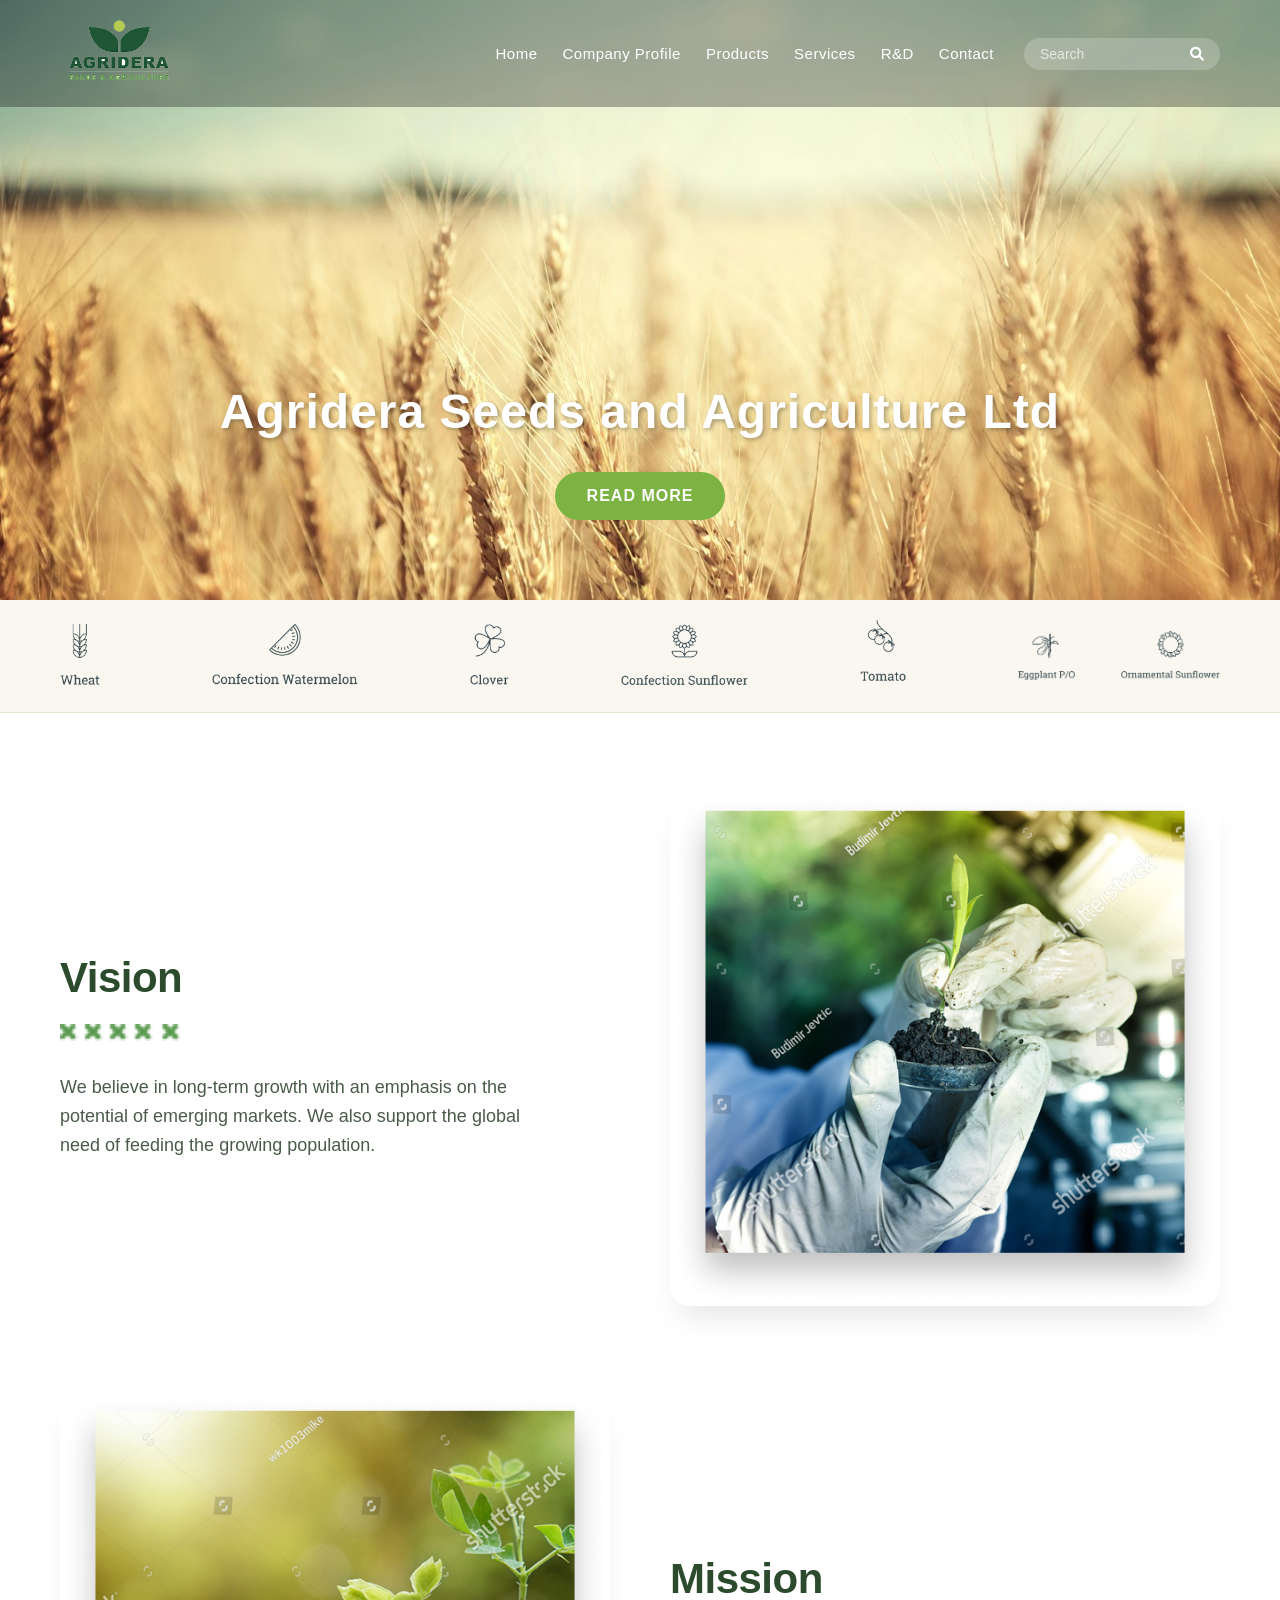
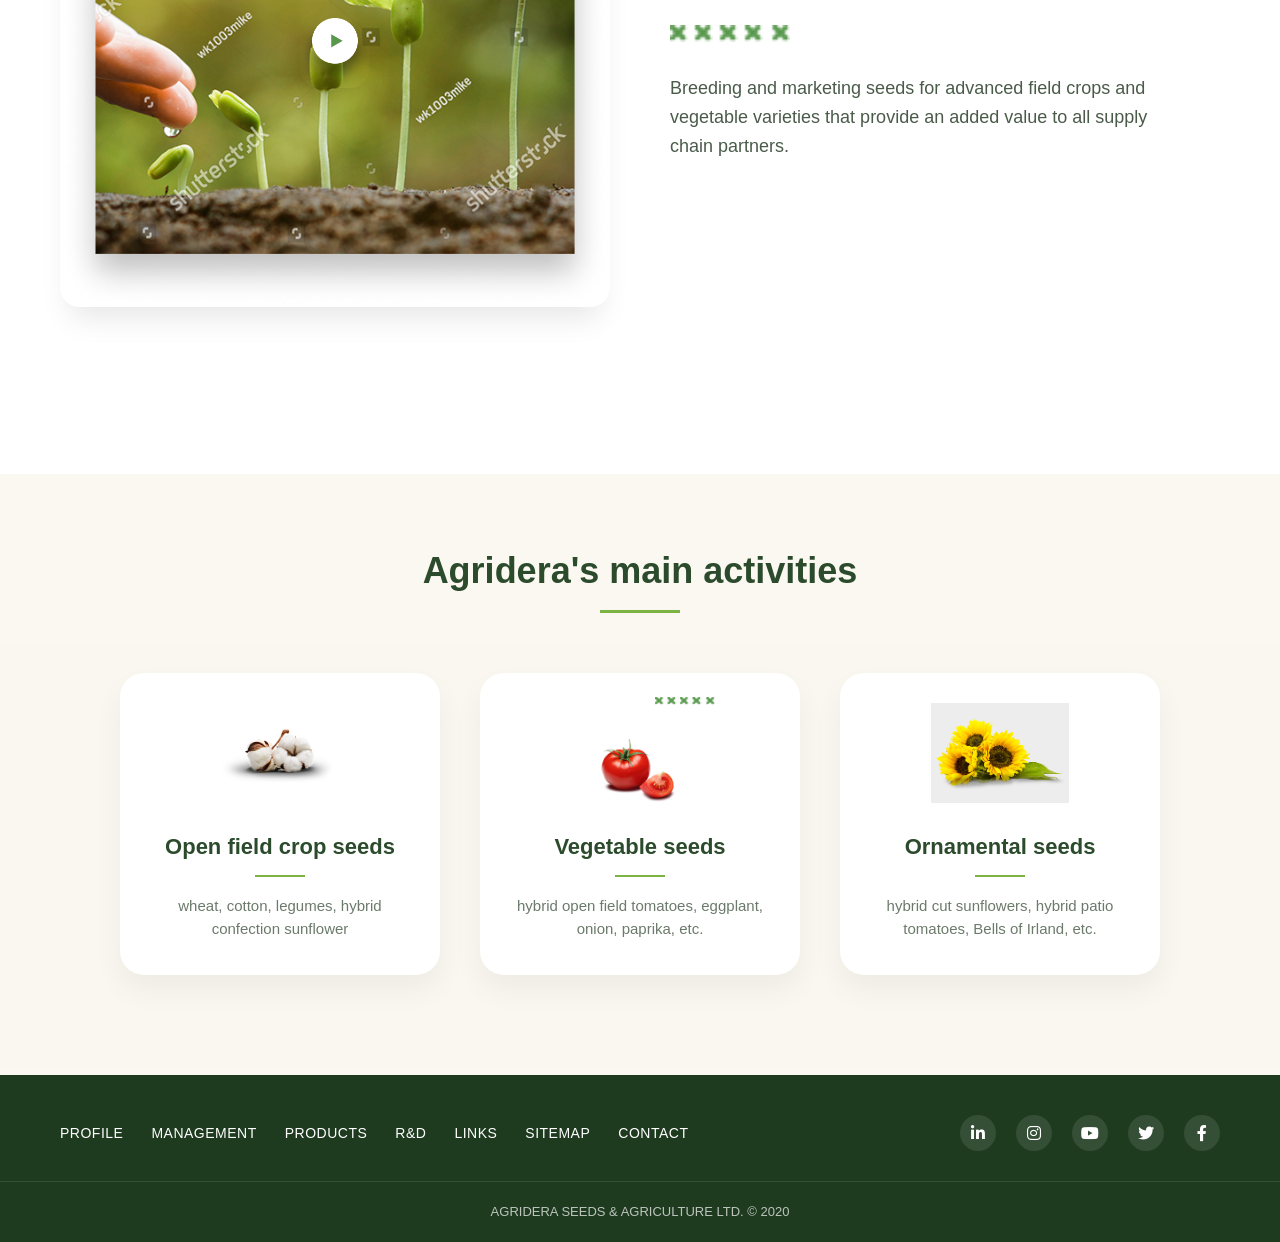
==== index.html @ 8197e044 "Add files via upload" ====
<!DOCTYPE html> 
<html lang="uk"> 
<head> 
    <meta charset="UTF-8"> 
    <meta name="viewport" content="width=device-width, initial-scale=1.0"> 
    <title>Agridera Seeds & Agriculture</title> 
    <link rel="stylesheet" href="style.css"> 
    <link rel="stylesheet" href="https://cdnjs.cloudflare.com/ajax/libs/font-awesome/6.0.0/css/all.min.css"> 
</head> 
<body> 
 
    <section class="hero" style="background-image: url('hero-bg.jpg');"> 
        <header class="header"> 
            <div class="container header-flex"> 
                <div class="logo"><img src="logo.png" alt="Agridera"></div> 
                <div class="header-right"> 
                    <nav class="nav"> 
                        <ul> 
                            <li><a href="index.html">Home</a></li> 
                            <li><a href="#">Company Profile</a></li> 
                            <li><a href="Tomato.html">Products</a></li> 
                            <li><a href="#">Services</a></li> 
                            <li><a href="#">R&D</a></li> 
                            <li><a href="#">Contact</a></li> 
                        </ul> 
                    </nav> 
                    <div class="search-bar"> 
                        <input type="text" placeholder="Search"> 
                        <i class="fas fa-search"></i> 
                    </div> 
                </div> 
            </div> 
        </header> 
        <div class="hero-content"> 
            <h1>Agridera Seeds and Agriculture Ltd</h1> 
            <a href="#" class="btn-read-more">READ MORE</a> 
        </div> 
    </section> 
 
    <section class="product-bar"> 
        <div class="container bar-flex"> 
            <img src="i1.png" alt="Wheat"> 
            <img src="i2.png" alt="Watermelon"> 
            <img src="i3.png" alt="Clover"> 
            <img src="i4.png" alt="Sunflower"> 
            <a href="Tomato.html"><img src="i5.png" alt="Tomato"></a> 
            <img src="i6_double.png" alt="More products" class="img-double"> 
        </div> 
    </section> 
 
    <section class="vision-mission"> 
        <div class="union-bg-image"> 
            <img src="bg-union.png" alt=""> 
        </div> 
        <div class="container relative-z"> 
            <div class="info-row"> 
                <div class="info-text"> 
                    <h2>Vision</h2> 
                    <div class="stars-decor"><img src="stars.png" alt=""></div> 
                    <p>We believe in long-term growth with an emphasis on the potential of emerging markets. We also support the global need of feeding the growing population.</p> 
                </div> 
                <div class="info-img"><img src="v-img.png" alt="Vision"></div> 
            </div> 
 
            <div class="info-row reverse"> 
                <div class="info-text"> 
                    <h2>Mission</h2> 
                    <div class="stars-decor"><img src="stars.png" alt=""></div> 
                    <p>Breeding and marketing seeds for advanced field crops and vegetable varieties that provide an added value to all supply chain partners.</p> 
                </div> 
                <div class="info-img video-container"> 
                    <img src="m-img.png" alt="Mission"> 
                    <img src="play-btn.png" alt="Play" class="play-icon-overlay"> 
                </div> 
            </div> 
        </div> 
    </section> 
 
    <section class="activities"> 
        <div class="activities-rect-bg"> 
            <img src="bg-activities.png" alt=""> 
        </div> 
        <div class="container relative-z"> 
            <h2 class="section-title">Agridera's main activities</h2> 
             
            <div class="activity-grid"> 
                <div class="activity-card"> 
                    <div class="img-wrapper"><img src="a1.png" alt=""></div> 
                    <h3>Open field crop seeds</h3> 
                    <div class="green-line-small"></div> 
                    <p>wheat, cotton, legumes, hybrid confection sunflower</p> 
                </div> 
                <div class="activity-card">
                    <div class="img-wrapper tomato-wrapper"> 
                        <div class="small-stars"><img src="stars.png" alt=""></div> 
                        <a href="Tomato.html"><img src="a2.png" alt=""></a> 
                    </div> 
                    <h3>Vegetable seeds</h3> 
                    <div class="green-line-small"></div> 
                    <p>hybrid open field tomatoes, eggplant, onion, paprika, etc.</p> 
                </div> 
                <div class="activity-card"> 
                    <div class="img-wrapper"><img src="a3.png" alt=""></div> 
                    <h3>Ornamental seeds</h3> 
                    <div class="green-line-small"></div> 
                    <p>hybrid cut sunflowers, hybrid patio tomatoes, Bells of Irland, etc.</p> 
                </div> 
            </div> 
        </div> 
    </section> 
 
    <footer class="site-footer"> 
        <div class="footer-top"> 
            <div class="container footer-top-flex"> 
                <nav class="footer-nav"> 
                    <a href="index.html">PROFILE</a>
                    <a href="#">MANAGEMENT</a>
                    <a href="Tomato.html">PRODUCTS</a> 
                    <a href="#">R&D</a>
                    <a href="#">LINKS</a>
                    <a href="#">SITEMAP</a>
                    <a href="#">CONTACT</a> 
                </nav> 
                <div class="social-icons"> 
                    <a href="#"><i class="fab fa-linkedin-in"></i></a> 
                    <a href="#"><i class="fab fa-instagram"></i></a> 
                    <a href="#"><i class="fab fa-youtube"></i></a> 
                    <a href="#"><i class="fab fa-twitter"></i></a> 
                    <a href="#"><i class="fab fa-facebook-f"></i></a> 
                </div> 
            </div> 
        </div> 
        <div class="footer-bottom"> 
            <div class="container"><p>AGRIDERA SEEDS & AGRICULTURE LTD. © 2020</p></div> 
        </div> 
    </footer> 
</body> 
</html>
---- style.css ----
/* ТВОЙ ИСХОДНЫЙ КОД (БЕЗ ИЗМЕНЕНИЙ) */
* {
    margin: 0;
    padding: 0;
    box-sizing: border-box;
}

body {
    font-family: 'Segoe UI', 'Roboto', 'Helvetica Neue', sans-serif;
    color: #2c3e2f;
    line-height: 1.5;
    background-color: #fff;
}

.container {
    max-width: 1200px;
    margin: 0 auto;
    padding: 0 20px;
}

/* Header & Hero Section */
.hero {
    background-size: cover;
    background-position: center;
    background-color: #2b4b2c;
    min-height: 600px;
    position: relative;
    color: #fff;
}

.header {
    padding: 20px 0;
    background: rgba(0, 0, 0, 0.3);
    backdrop-filter: blur(2px);
}

.header-flex {
    display: flex;
    justify-content: space-between;
    align-items: center;
    flex-wrap: wrap;
}

.logo img {
    height: 60px;
    width: auto;
}

.header-right {
    display: flex;
    align-items: center;
    gap: 30px;
    flex-wrap: wrap;
}

.nav ul {
    display: flex;
    list-style: none;
    gap: 25px;
}

.nav a {
    color: #fff;
    text-decoration: none;
    font-weight: 500;
    font-size: 15px;
    letter-spacing: 0.5px;
    transition: opacity 0.3s;
}

.nav a:hover {
    opacity: 0.8;
}

.search-bar {
    background: rgba(255, 255, 255, 0.2);
    border-radius: 30px;
    padding: 8px 16px;
    display: flex;
    align-items: center;
    gap: 10px;
}

.search-bar input {
    background: transparent;
    border: none;
    outline: none;
    color: #fff;
    font-size: 14px;
    width: 140px;
}

.search-bar input::placeholder {
    color: rgba(255, 255, 255, 0.7);
}

.search-bar i {
    color: #fff;
    font-size: 14px;
}

.hero-content {
    position: absolute;
    bottom: 80px;
    left: 0;
    right: 0;
    text-align: center;
    padding: 0 20px;
}

.hero-content h1 {
    font-size: 48px;
    font-weight: 600;
    margin-bottom: 24px;
    text-shadow: 2px 2px 4px rgba(0,0,0,0.3);
    letter-spacing: 1px;
}

.btn-read-more {
    display: inline-block;
    background: #7cb342;
    color: #fff;
    padding: 12px 32px;
    text-decoration: none;
    font-weight: 600;
    border-radius: 40px;
    transition: background 0.3s;
    font-size: 16px;
    letter-spacing: 1px;
}

.btn-read-more:hover {
    background: #5a8f2c;
}

/* Product Bar Section */
.product-bar {
    background: #f9f7f0;
    padding: 20px 0;
    border-bottom: 1px solid #e8e2d0;
}

.bar-flex {
    display: flex;
    justify-content: space-between;
    align-items: center;
    flex-wrap: wrap;
    gap: 20px;
}

.bar-flex img {
    height: 65px;
    width: auto;
    filter: grayscale(0.2);
    transition: transform 0.3s;
}

.bar-flex img:hover {
    transform: scale(1.05);
    filter: grayscale(0);
}

.img-double {
    height: 50px !important;
}

/* Vision & Mission Section */
.vision-mission {
    position: relative;
    padding: 80px 0;
    background: #fff;
    overflow: hidden;
}

.union-bg-image {
    position: absolute;
    top: 0;
    right: 0;
    width: 40%;
    opacity: 0.08;
    pointer-events: none;
}

.union-bg-image img {
    width: 100%;
    height: auto;
}

.relative-z {
    position: relative;
    z-index: 2;
}

.info-row {
    display: flex;
    align-items: center;
    gap: 60px;
    margin-bottom: 80px;
}

.info-row.reverse {
    flex-direction: row-reverse;
}

.info-text {
    flex: 1;
}

.info-text h2 {
    font-size: 42px;
    color: #2b4b2c;
    font-weight: 600;
    margin-bottom: 15px;
    letter-spacing: -0.5px;
}

.stars-decor {
    margin-bottom: 25px;
}

.stars-decor img {
    width: 120px;
    height: auto;
}

.info-text p {
    font-size: 18px;
    line-height: 1.6;
    color: #4a5b4a;
    max-width: 500px;
}

.info-img {
    flex: 1;
    position: relative;
}

.info-img img {
    width: 100%;
    border-radius: 20px;
    box-shadow: 0 20px 30px -10px rgba(0,0,0,0.1);
}

.video-container {
    position: relative;
    cursor: pointer;
}

.play-icon-overlay {
    position: absolute;
    top: 50%;
    left: 50%;
    transform: translate(-50%, -50%);
    width: 70px !important;
    height: auto;
    transition: transform 0.3s;
}

.video-container:hover .play-icon-overlay {
    transform: translate(-50%, -50%) scale(1.1);
}

/* Activities Section */
.activities {
    position: relative;
    padding: 70px 0 100px;
    background: #faf8f0;
    overflow: hidden;
}

.activities-rect-bg {
    position: absolute;
    bottom: 0;
    left: 0;
    width: 100%;
    opacity: 0.05;
    pointer-events: none;
}

.activities-rect-bg img {
    width: 100%;
    height: auto;
}

.section-title {
    text-align: center;
    font-size: 36px;
    color: #2b4b2c;
    margin-bottom: 60px;
    font-weight: 600;
    position: relative;
    padding-bottom: 15px;
}

.section-title:after {
    content: '';
    position: absolute;
    bottom: 0;
    left: 50%;
    transform: translateX(-50%);
    width: 80px;
    height: 3px;
    background: #7cb342;
}

.activity-grid {
    display: flex;
    justify-content: center;
    gap: 40px;
    flex-wrap: wrap;
}

.activity-card {
    background: #fff;
    border-radius: 24px;
    padding: 30px 25px 35px;
    text-align: center;
    flex: 1;
    min-width: 260px;
    max-width: 320px;
    box-shadow: 0 15px 30px rgba(0, 0, 0, 0.05);
    transition: transform 0.3s, box-shadow 0.3s;
}

.activity-card:hover {
    transform: translateY(-8px);
    box-shadow: 0 25px 40px rgba(0, 0, 0, 0.1);
}

.img-wrapper {
    position: relative;
    margin-bottom: 20px;
    display: inline-block;
}

.img-wrapper img {
    height: 100px;
    width: auto;
}

.tomato-wrapper {
    position: relative;
}

.small-stars {
    position: absolute;
    top: -15px;
    right: -25px;
}

.small-stars img {
    width: 60px;
    height: auto;
}

.activity-card h3 {
    font-size: 22px;
    color: #2b4b2c;
    margin-bottom: 12px;
    font-weight: 600;
}

.green-line-small {
    width: 50px;
    height: 2px;
    background: #7cb342;
    margin: 0 auto 18px;
}

.activity-card p {
    color: #6b7a6b;
    font-size: 15px;
    line-height: 1.5;
}

/* Footer */
.site-footer {
    background: #1e3a1f;
    color: #fff;
}

.footer-top {
    padding: 40px 0 30px;
    border-bottom: 1px solid rgba(255,255,255,0.1);
}

.footer-top-flex {
    display: flex;
    justify-content: space-between;
    align-items: center;
    flex-wrap: wrap;
    gap: 30px;
}

.footer-nav {
    display: flex;
    flex-wrap: wrap;
    gap: 28px;
}

.footer-nav a {
    color: #fff;
    text-decoration: none;
    font-size: 14px;
    font-weight: 500;
    letter-spacing: 0.5px;
    transition: opacity 0.3s;
}

.footer-nav a:hover {
    opacity: 0.8;
}

.social-icons {
    display: flex;
    gap: 20px;
}

.social-icons a {
    color: #fff;
    background: rgba(255,255,255,0.1);
    width: 36px;
    height: 36px;
    border-radius: 50%;
    display: flex;
    align-items: center;
    justify-content: center;
    transition: background 0.3s;
    text-decoration: none;
}

.social-icons a:hover {
    background: #7cb342;
}

.footer-bottom {
    padding: 20px 0;
    text-align: center;
    font-size: 13px;
    color: rgba(255,255,255,0.7);
}

/* Responsive Design */
@media (max-width: 992px) {
    .header-flex {
        flex-direction: column;
        gap: 20px;
    }
    
    .header-right {
        justify-content: center;
    }
    
    .hero-content h1 {
        font-size: 36px;
    }
    
    .info-row, .info-row.reverse {
        flex-direction: column;
        text-align: center;
        gap: 30px;
    }
    
    .info-text p {
        margin: 0 auto;
    }
    
    .info-text h2 {
        font-size: 36px;
    }
    
    .footer-top-flex {
        flex-direction: column;
        text-align: center;
    }
    
    .footer-nav {
        justify-content: center;
    }
}

/* =================================
   НОВЫЙ БЛОК: AGRIDERA TOMATO PAGE 
   ================================= */

.tomato-body {
    background-color: #fdf2f2 !important;
    line-height: 1.6;
}

.tomato-container {
    max-width: 1100px;
    margin: 0 auto;
    padding: 0 20px;
}

.tomato-header {
    background: #fff;
    border-bottom: 2px solid #2e5a31;
}

.tomato-header-top {
    display: flex;
    justify-content: space-between;
    align-items: center;
    padding: 15px 20px;
}

.tomato-logo img {
    height: 60px;
    width: auto;
}

.tomato-search-container {
    display: flex;
    border-bottom: 1px solid #ccc;
}

.tomato-search-container input {
    border: none;
    padding: 5px;
    outline: none;
    background: transparent;
}

.tomato-nav {
    background: #fff;
}

.tomato-nav ul {
    list-style: none;
    display: flex;
    justify-content: flex-end;
    margin: 0;
    padding: 10px 0;
    gap: 20px;
}

.tomato-nav a {
    text-decoration: none;
    color: #333;
    font-size: 14px;
    font-weight: 500;
}

.tomato-hero-img {
    width: 100%;
    height: auto;
    display: block;
    border-top: 4px solid #3498db;
}

.tomato-main-content {
    padding-top: 40px;
    padding-bottom: 60px;
}

.tomato-title {
    color: #2e4a62;
    font-size: 32px;
    margin-bottom: 10px;
}

.tomato-stars {
    color: #2e5a31;
    letter-spacing: 3px;
    margin-bottom: 20px;
}

.tomato-intro p {
    margin-bottom: 20px;
    text-align: justify;
    color: #444;
}

.tomato-quote {
    border-left: 4px solid #e74c3c;
    padding-left: 20px;
    font-style: italic;
    margin: 30px 0;
    color: #555;
}

.tomato-breeding-grid {
    display: flex;
    gap: 20px;
    background: #fff;
    padding: 30px;
    margin-bottom: 40px;
    box-shadow: 0 2px 5px rgba(0,0,0,0.05);
}

.tomato-program-card {
    flex: 1;
}

.tomato-program-card h3 {
    color: #2e4a62;
    font-size: 18px;
    border-bottom: 2px solid #eee;
    padding-bottom: 10px;
    margin-bottom: 15px;
}

.tomato-products-grid {
    display: grid;
    grid-template-columns: repeat(auto-fit, minmax(300px, 1fr));
    gap: 25px;
}

.tomato-product-item {
    background: #fff;
    transition: border-color 0.3s;
}

.tomato-product-item img {
    width: 100%;
    height: 220px;
    object-fit: cover;
    display: block;
}

.tomato-product-info {
    padding: 15px;
    text-align: center;
}

.tomato-tag-name {
    display: block;
    color: #2e5a31;
    font-weight: bold;
    font-size: 16px;
}

.tomato-tag-details {
    color: #6a9d70;
    font-size: 13px;
}

.tomato-footer {
    background: #2e3b3e;
    color: #fff;
    padding: 40px 0 20px;
}

.tomato-footer-links {
    display: flex;
    justify-content: center;
    gap: 20px;
    flex-wrap: wrap;
    margin-bottom: 20px;
    border-bottom: 1px solid #444;
    padding-bottom: 20px;
}

.tomato-footer-links a {
    color: #ccc;
    text-decoration: none;
    font-size: 12px;
}

.tomato-copy {
    text-align: center;
    font-size: 11px;
    color: #888;
    margin-top: 20px;
}
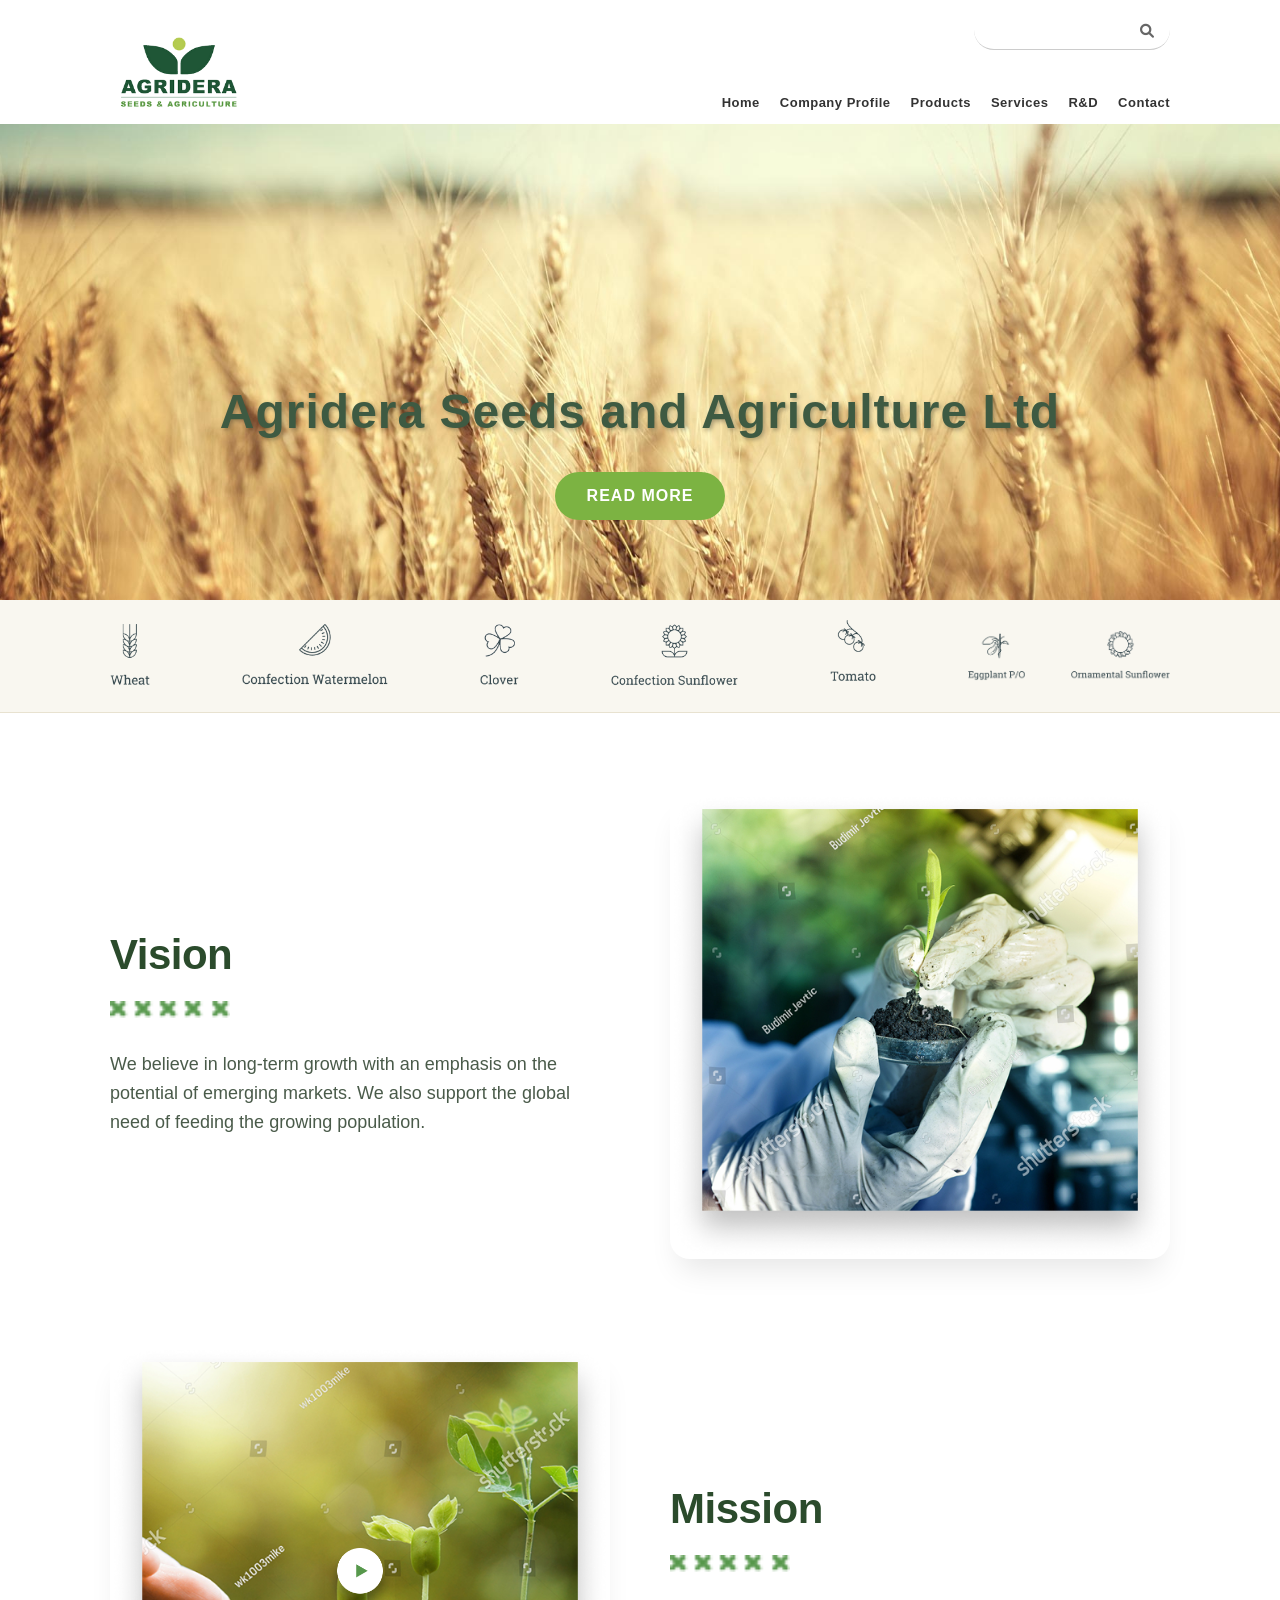
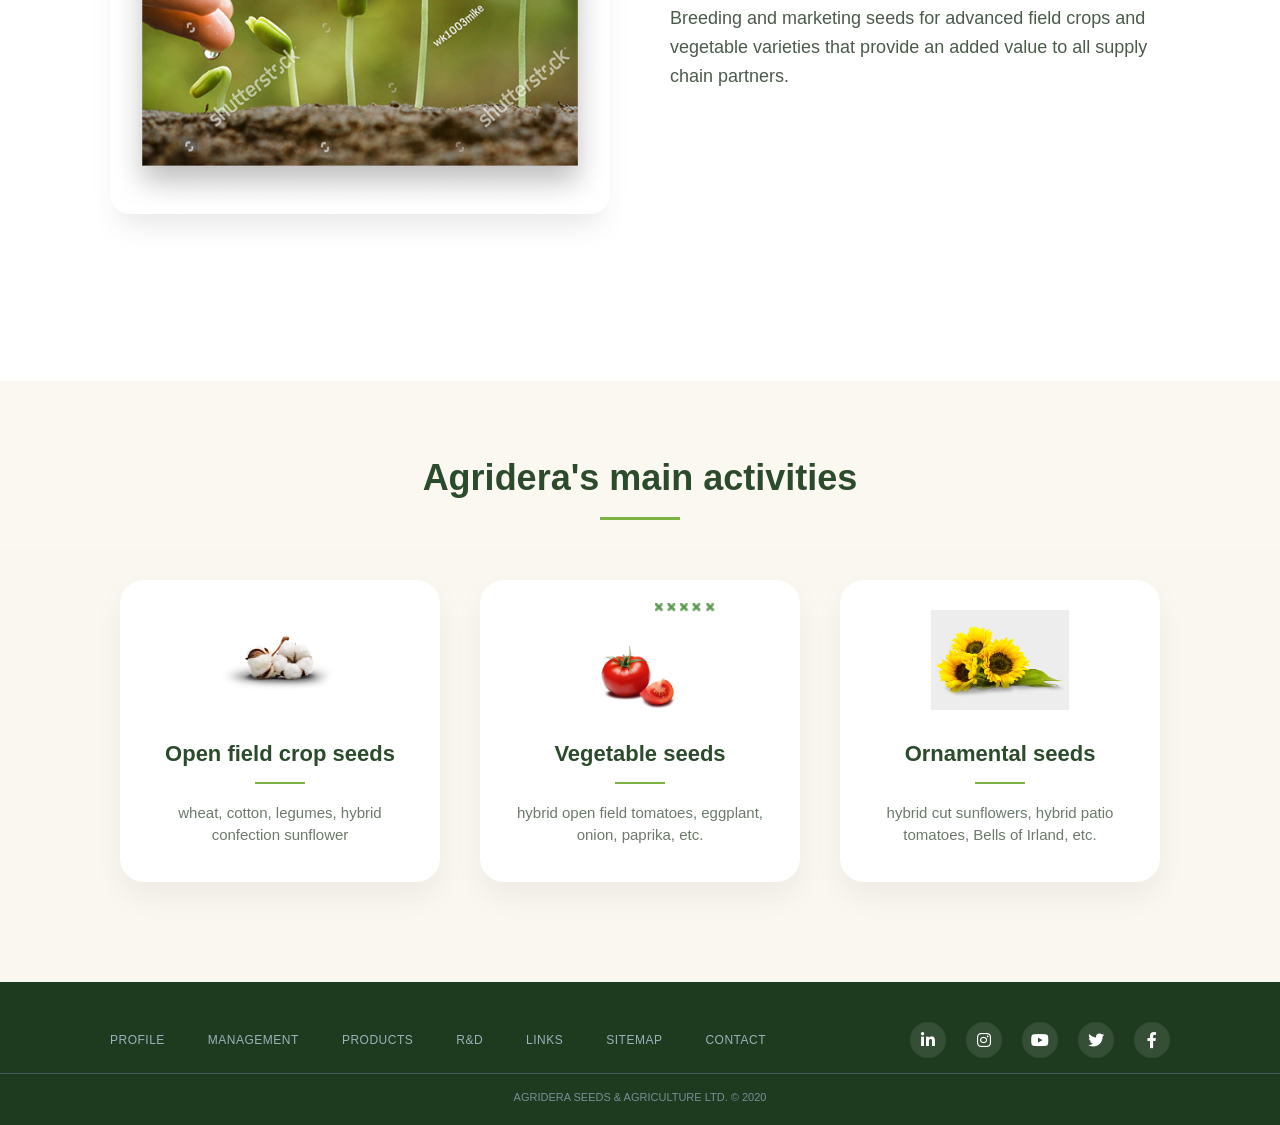
==== commit 8b36dd44: "Add files via upload" ====
--- a/index.html
+++ b/index.html
@@ -2,32 +2,36 @@
 <html lang="uk"> 
 <head> 
     <meta charset="UTF-8"> 
-    <meta name="viewport" content="width=device-width, initial-scale=1.0"> 
+    <meta name="viewport" content="width=320, initial-scale=1.0"/>
     <title>Agridera Seeds & Agriculture</title> 
     <link rel="stylesheet" href="style.css"> 
+    <link rel="stylesheet" href="responsive.css">
     <link rel="stylesheet" href="https://cdnjs.cloudflare.com/ajax/libs/font-awesome/6.0.0/css/all.min.css"> 
 </head> 
 <body> 
  
     <section class="hero" style="background-image: url('hero-bg.jpg');"> 
-        <header class="header"> 
-            <div class="container header-flex"> 
-                <div class="logo"><img src="logo.png" alt="Agridera"></div> 
-                <div class="header-right"> 
+        <header class="header" style="background: white; padding: 10px 0;"> 
+            <div class="container header-flex" style="display: flex; justify-content: space-between; align-items: flex-end;"> 
+                <div class="logo"><img src="logo.png" alt="Agridera" style="height: 70px;"></div> 
+                
+                <div class="header-right" style="display: flex; flex-direction: column; align-items: flex-end;"> 
+                    
+                    <div class="search-bar" style="margin-bottom: 10px; border-bottom: 1px solid #ccc; padding-bottom: 5px; display: flex; align-items: center;"> 
+                        <input type="text" placeholder="Search" style="border: none; background: none; outline: none; color: #333; padding: 5px;"> 
+                        <i class="fas fa-search" style="color: #666;"></i> 
+                    </div> 
+
                     <nav class="nav"> 
-                        <ul> 
-                            <li><a href="index.html">Home</a></li> 
-                            <li><a href="#">Company Profile</a></li> 
-                            <li><a href="Tomato.html">Products</a></li> 
-                            <li><a href="#">Services</a></li> 
-                            <li><a href="#">R&D</a></li> 
-                            <li><a href="#">Contact</a></li> 
+                        <ul style="list-style: none; padding: 0; margin: 0; display: flex; gap: 20px;"> 
+                            <li><a href="index.html" style="text-decoration: none; color: #333; font-weight: bold; font-size: 13px;">Home</a></li> 
+                            <li><a href="#" style="text-decoration: none; color: #333; font-weight: bold; font-size: 13px;">Company Profile</a></li> 
+                            <li><a href="./tomato.html" style="text-decoration: none; color: #333; font-weight: bold; font-size: 13px;">Products</a></li>
+                            <li><a href="#" style="text-decoration: none; color: #333; font-weight: bold; font-size: 13px;">Services</a></li> 
+                            <li><a href="#" style="text-decoration: none; color: #333; font-weight: bold; font-size: 13px;">R&D</a></li> 
+                            <li><a href="contact.html" style="text-decoration: none; color: #333; font-weight: bold; font-size: 13px;">Contact</a></li> 
                         </ul> 
                     </nav> 
-                    <div class="search-bar"> 
-                        <input type="text" placeholder="Search"> 
-                        <i class="fas fa-search"></i> 
-                    </div> 
                 </div> 
             </div> 
         </header> 
@@ -43,7 +47,7 @@
             <img src="i2.png" alt="Watermelon"> 
             <img src="i3.png" alt="Clover"> 
             <img src="i4.png" alt="Sunflower"> 
-            <a href="Tomato.html"><img src="i5.png" alt="Tomato"></a> 
+            <a href="./tomato.html"><img src="i5.png" alt="Tomato"></a>
             <img src="i6_double.png" alt="More products" class="img-double"> 
         </div> 
     </section> 
@@ -93,7 +97,7 @@
                 <div class="activity-card">
                     <div class="img-wrapper tomato-wrapper"> 
                         <div class="small-stars"><img src="stars.png" alt=""></div> 
-                        <a href="Tomato.html"><img src="a2.png" alt=""></a> 
+                        <a href="./tomato.html"><img src="a2.png" alt=""></a>
                     </div> 
                     <h3>Vegetable seeds</h3> 
                     <div class="green-line-small"></div> 
@@ -115,11 +119,11 @@
                 <nav class="footer-nav"> 
                     <a href="index.html">PROFILE</a>
                     <a href="#">MANAGEMENT</a>
-                    <a href="Tomato.html">PRODUCTS</a> 
+                    <a href="tomato.html">PRODUCTS</a>
                     <a href="#">R&D</a>
                     <a href="#">LINKS</a>
                     <a href="#">SITEMAP</a>
-                    <a href="#">CONTACT</a> 
+                    <a href="contact.html">CONTACT</a> 
                 </nav> 
                 <div class="social-icons"> 
                     <a href="#"><i class="fab fa-linkedin-in"></i></a> 
--- a/style.css
+++ b/style.css
@@ -664,4 +664,386 @@
     font-size: 11px;
     color: #888;
     margin-top: 20px;
+}
+/* ===============================
+   СТРАНИЦА ТОВАРА (tomatOne.html)
+   =============================== */
+
+.t-one-body {
+    
+    background-color: #f0f0f0 !important; 
+    
+   
+    background-image: url('background-tomatoes.png'); 
+    
+    
+    background-repeat: no-repeat;
+    background-position: center;
+    background-attachment: fixed; 
+    background-size: cover;
+    
+    
+    background-blend-mode: overlay; 
+    
+    font-family: 'Arial', sans-serif;
+    margin: 0;
+    color: #333;
+}
+
+
+.t-one-content {
+    max-width: 1100px;
+    margin: 0 auto;
+    padding: 40px 20px;
+    position: relative;
+    z-index: 1;
+}
+
+
+.t-one-back-link {
+    color: #7cb342;
+    text-decoration: none;
+    font-size: 14px;
+    font-weight: bold;
+    display: inline-block;
+    margin-bottom: 25px;
+}
+
+
+.t-one-main-grid {
+    display: flex;
+    gap: 40px;
+    align-items: flex-start;
+}
+
+
+.t-one-info {
+    flex: 1.2;
+}
+
+.t-one-title {
+    font-size: 42px;
+    color: #2e4a62;
+    margin: 0 0 5px 0;
+    font-family: serif;
+}
+
+.t-one-subtitle {
+    font-size: 28px;
+    color: #7cb342;
+    font-weight: bold;
+    margin-bottom: 10px;
+}
+
+
+.t-one-promo-badge {
+    display: flex;
+    align-items: center;
+    gap: 20px;
+    margin: 30px 0;
+}
+
+
+.t-one-promo-icon {
+    width: 70px;
+    height: auto;
+    object-fit: contain;
+}
+
+.t-one-promo-text {
+    color: #e74c3c;
+    font-size: 22px;
+    font-weight: bold;
+    line-height: 1.2;
+}
+
+
+.t-one-section-title {
+    color: #7cb342;
+    text-transform: uppercase;
+    font-size: 18px;
+    border-bottom: 2px solid #ddd;
+    padding-bottom: 5px;
+    margin: 30px 0 20px 0;
+}
+
+.t-one-specs {
+    display: grid;
+    grid-template-columns: 1fr 1fr;
+    gap: 25px;
+}
+
+.t-one-spec-block h4 {
+    color: #2e5a31;
+    font-size: 19px;
+    margin-bottom: 10px;
+    border-bottom: 2px solid #7cb342;
+    display: inline-block;
+}
+
+.t-one-spec-block ul {
+    list-style: none;
+    padding: 0;
+    margin: 0;
+}
+
+.t-one-spec-block ul li {
+    position: relative;
+    padding-left: 15px;
+    margin-bottom: 8px;
+    font-size: 15px;
+    line-height: 1.4;
+}
+
+.t-one-spec-block ul li::before {
+    content: "•";
+    color: #7cb342;
+    position: absolute;
+    left: 0;
+    font-weight: bold;
+}
+
+
+.t-one-image-side {
+    flex: 1;
+    text-align: center;
+}
+
+.t-one-main-img {
+    width: 100%;
+    max-width: 500px;
+    border-radius: 8px;
+    box-shadow: 0 8px 25px rgba(0,0,0,0.15);
+    margin-bottom: 20px;
+}
+
+
+.t-one-download-btn {
+    display: inline-flex;
+    align-items: center;
+    gap: 10px;
+    border: 2px solid #2e5a31;
+    border-radius: 50px;
+    padding: 10px 25px;
+    color: #2e5a31;
+    text-decoration: none;
+    font-weight: bold;
+    transition: all 0.3s ease;
+}
+
+.t-one-download-btn:hover {
+    background-color: #2e5a31;
+    color: #fff;
+}
+
+
+@media (max-width: 850px) {
+    .t-one-main-grid {
+        flex-direction: column;
+    }
+    .t-one-image-side {
+        order: -1; 
+    }
+}
+
+body {
+    font-family: 'Roboto', Arial, sans-serif;
+    margin: 0;
+    padding: 0;
+    color: #555;
+    background-color: #f9f9f9;
+}
+
+.container {
+    width: 100%;
+    max-width: 1100px;
+    margin: 0 auto;
+    padding: 0 20px;
+    box-sizing: border-box;
+}
+
+/* Header */
+.header {
+    background: #fff;
+    padding: 15px 0;
+}
+
+.header-inner {
+    display: flex;
+    justify-content: space-between;
+    align-items: center;
+}
+
+.logo img {
+    height: 60px;
+}
+
+.header-right {
+    display: flex;
+    flex-direction: column;
+    align-items: flex-end;
+}
+
+.search-bar {
+    border-bottom: 1px solid #ccc;
+    margin-bottom: 10px;
+}
+
+.search-bar input {
+    border: none;
+    padding: 5px;
+    outline: none;
+}
+
+.search-bar button {
+    background: none;
+    border: none;
+    cursor: pointer;
+}
+
+.nav ul {
+    list-style: none;
+    padding: 0;
+    margin: 0;
+    display: flex;
+    gap: 20px;
+}
+
+.nav a {
+    text-decoration: none;
+    color: #444;
+    font-weight: 500;
+    font-size: 14px;
+}
+
+/* Banner */
+.banner img {
+    width: 100%;
+    display: block;
+    height: auto;
+}
+
+/* Contact Section */
+.contact-section {
+    padding: 40px 0;
+}
+
+h1 {
+    font-size: 32px;
+    color: #3e5a42;
+    margin-bottom: 5px;
+}
+
+.divider {
+    color: #8db546;
+    letter-spacing: 2px;
+    margin-bottom: 30px;
+}
+
+/* Form */
+.form-grid {
+    display: flex;
+    gap: 40px;
+}
+
+.form-col {
+    flex: 1;
+}
+
+.form-group {
+    margin-bottom: 15px;
+}
+
+.form-group label {
+    display: block;
+    font-size: 13px;
+    margin-bottom: 5px;
+    color: #666;
+}
+
+.form-group input, 
+.form-group select, 
+.form-group textarea {
+    width: 100%;
+    padding: 8px;
+    border: 1px solid #ddd;
+    border-radius: 4px;
+    box-sizing: border-box;
+}
+
+/* Captcha & Submit */
+.captcha-container {
+    display: flex;
+    align-items: center;
+    gap: 10px;
+    margin-top: 10px;
+}
+
+.captcha-code {
+    font-style: italic;
+    background: #eee;
+    padding: 5px 15px;
+    border: 1px solid #ccc;
+}
+
+.captcha-input {
+    width: 80px;
+    padding: 8px;
+    border: 1px solid #ddd;
+}
+
+.submit-btn {
+    background-color: #5e934a;
+    color: white;
+    border: none;
+    padding: 10px 30px;
+    border-radius: 20px;
+    cursor: pointer;
+    font-weight: bold;
+}
+
+/* Address */
+.address-section {
+    text-align: center;
+    margin: 50px 0;
+}
+
+.address-section h3 {
+    color: #5e934a;
+    border-bottom: 2px solid #5e934a;
+    display: inline-block;
+    padding-bottom: 5px;
+}
+
+.green-text {
+    color: #5e934a;
+    font-weight: bold;
+}
+
+/* Footer */
+.footer {
+    background-color: #334148;
+    color: #fff;
+    padding: 20px 0;
+    text-align: center;
+}
+
+.footer-top {
+    display: flex;
+    justify-content: space-between;
+    padding-bottom: 15px;
+    border-bottom: 1px solid #44555d;
+}
+
+.footer-nav a {
+    color: #9eb1bb;
+    text-decoration: none;
+    margin-right: 15px;
+    font-size: 12px;
+}
+
+.footer-bottom {
+    padding-top: 15px;
+    font-size: 11px;
+    color: #7a8e98;
 }
--- a/responsive.css
+++ b/responsive.css
@@ -0,0 +1,265 @@
+/* ==========================================================================
+   1. ГЛОБАЛЬНЫЕ НАСТРОЙКИ (Безопасные для всех устройств)
+   ========================================================================== */
+* {
+    box-sizing: border-box;
+}
+
+img {
+    max-width: 100%;
+    height: auto;
+}
+
+/* Убираем горизонтальный скролл, который часто ломает мобилки */
+html, body {
+    overflow-x: hidden;
+    position: relative;
+    width: 100%;
+    margin: 0;
+    padding: 0;
+}
+
+/* ==========================================================================
+   2. ТОЛЬКО ДЛЯ МОБИЛЬНЫХ И ПЛАНШЕТОВ (max-width: 1024px)
+   Этот блок НЕ затронет компьютерную версию
+   ========================================================================== */
+@media screen and (max-width: 1024px) {
+
+    /* Исправляем шапку: логотип и меню в колонку */
+    .header-flex, .tomato-header-top {
+        flex-direction: column !important;
+        align-items: center !important;
+        text-align: center !important;
+        height: auto !important;
+        padding: 20px 10px !important;
+    }
+
+    .header-right, .tomato-search-container {
+        width: 100% !important;
+        margin-top: 15px !important;
+        align-items: center !important;
+    }
+
+    /* Навигация: разрешаем кнопкам переноситься, чтобы не резало */
+    .nav ul, .tomato-nav ul {
+        display: flex !important;
+        flex-wrap: wrap !important;
+        justify-content: center !important;
+        gap: 10px !important;
+        padding: 0 !important;
+    }
+
+    /* Сетки продуктов: делаем 2 колонки вместо 4 */
+    .tomato-products-grid {
+        display: grid !important;
+        grid-template-columns: repeat(2, 1fr) !important;
+        gap: 15px !important;
+        padding: 10px !important;
+    }
+
+    /* Секции Vision/Mission и карточки активностей */
+    .info-row, .info-row.reverse, .activity-grid {
+        flex-direction: column !important;
+        display: flex !important;
+        align-items: center !important;
+    }
+
+    .info-text, .info-img, .activity-card {
+        width: 100% !important;
+        max-width: 500px !important;
+        margin: 10px auto !important;
+        text-align: center !important;
+    }
+}
+
+/* ==========================================================================
+   3. ТОЛЬКО ДЛЯ IPHONE 4 И УЗКИХ ТЕЛЕФОНОВ (max-width: 320px)
+   ========================================================================== */
+@media screen and (max-width: 320px) {
+    
+    /* Контейнеры на весь экран */
+    .container, .tomato-container {
+        width: 100% !important;
+        padding: 0 10px !important;
+    }
+
+    /* Уменьшаем шрифты, чтобы не распирали экран */
+    h1, .hero-content h1, .t-one-title {
+        font-size: 18px !important;
+    }
+
+    /* На iPhone 4 всё строго в одну колонку */
+    .tomato-products-grid {
+        grid-template-columns: 1fr !important;
+    }
+
+    /* Прячем поиск, если он всё еще мешает навигации, или уменьшаем его */
+    .search-bar input, .tomato-search-container input {
+        width: 140px !important;
+    }
+
+    /* Футер: ссылки одна под другой */
+    .links-group, .tomato-footer-links {
+        display: flex !important;
+        flex-direction: column !important;
+        gap: 8px !important;
+    }
+}
+/* Специальный фикс для страницы контактов (Contact Us) */
+@media screen and (max-width: 1024px) {
+    /* Делаем сетку формы в одну колонку */
+    .contact-form-grid, 
+    form[action*="contact"] .row, 
+    .t-one-main-grid { 
+        display: flex !important;
+        flex-direction: column !important;
+        gap: 15px !important;
+    }
+
+    /* Все поля ввода и подписи на всю ширину */
+    .contact-form-grid div, 
+    form input, 
+    form select, 
+    form textarea {
+        width: 100% !important;
+        max-width: 100% !important;
+    }
+
+    /* Лечим капчу и кнопку "Send Message" */
+    .captcha-container, 
+    .send-container,
+    div[class*="captcha"] {
+        display: flex !important;
+        flex-direction: column !important; /* Капча над инпутом */
+        align-items: center !important;
+        gap: 10px !important;
+        width: 100% !important;
+    }
+
+    /* Чтобы капча не вылезала (как на скриншоте) */
+    .captcha-code, 
+    div[style*="border: 1px solid"] { 
+        width: auto !important;
+        display: inline-block !important;
+    }
+
+    /* Кнопка отправки: центрируем и возвращаем из "небытия" */
+    .btn-send, 
+    button[type="submit"], 
+    .button-green,
+    .contact-form-grid + div {
+        width: 100% !important;
+        max-width: 280px !important; /* Чтобы влезла в iPhone 4 */
+        margin: 20px auto !important;
+        position: static !important; /* Убираем абсолютное позиционирование, если оно было */
+        display: block !important;
+    }
+}
+
+/* Фикс для iPhone 4 (320px) */
+@media screen and (max-width: 320px) {
+    .contact-form-grid {
+        padding: 0 5px !important;
+    }
+
+    /* Уменьшаем капчу, если она всё еще большая */
+    .captcha-img {
+        transform: scale(0.9);
+    }
+}
+/* Фикс для текстовых колонок на странице Tomato */
+@media screen and (max-width: 1024px) {
+    /* Находим контейнер, где лежат эти три колонки текста */
+    /* Скорее всего у него класс вроде .tomato-breeding-grid или .tomato-programs */
+    .tomato-breeding-grid, 
+    .tomato-breeding-container,
+    .tomato-main-content .row { 
+        display: flex !important;
+        flex-direction: column !important;
+        align-items: center !important;
+        width: 100% !important;
+        padding: 0 10px !important;
+    }
+
+    /* Сами блоки с текстом */
+    .breeding-item, 
+    .tomato-program-card,
+    .tomato-breeding-grid > div {
+        width: 100% !important;
+        max-width: 100% !important;
+        margin-bottom: 30px !important;
+        padding: 0 !important;
+        border: none !important; /* Убираем разделители, если они мешают */
+    }
+
+    /* Выравниваем заголовки и текст по центру для мобилок */
+    .breeding-item h2, 
+    .breeding-item h3, 
+    .breeding-item p {
+        text-align: left !important;
+        word-wrap: break-word !important; /* Чтобы длинные слова не резали экран */
+    }
+}
+
+/* Экстремальный фикс для iPhone 4 */
+@media screen and (max-width: 320px) {
+    .breeding-item h2 {
+        font-size: 1.2rem !important;
+    }
+    
+    .breeding-item p {
+        font-size: 14px !important;
+        line-height: 1.4 !important;
+    }
+}
+/* Фикс иконки поиска для мобильных версий */
+@media screen and (max-width: 1024px) {
+    
+    /* Контейнер поиска должен быть позиционирован относительно */
+    .tomato-search-container, .search-bar {
+        position: relative !important;
+        display: flex !important;
+        align-items: center !important;
+        justify-content: center !important; /* Центрируем саму полосу */
+        width: 100% !important;
+        max-width: 280px !important;
+        margin: 0 auto 15px auto !important;
+    }
+
+    /* Само поле ввода */
+    .tomato-search-container input, .search-bar input {
+        width: 100% !important;
+        padding-right: 35px !important; /* Оставляем место под лупу справа */
+        text-align: left !important;    /* Текст пишем слева */
+    }
+
+    /* Иконка лупы — прижимаем вправо */
+    .tomato-search-container i, .tomato-search-container .fa-search, 
+    .search-bar i, .search-bar .fa-search {
+        position: absolute !important;
+        right: 10px !important;         /* Отступ от правого края инпута */
+        left: auto !important;          /* Сбрасываем центрирование по левому краю */
+        top: 50% !important;
+        transform: translateY(-50%) !important; /* Идеальный центр по вертикали */
+        margin: 0 !important;
+        color: #666 !important;
+    }
+}
+
+/* Дополнительный фикс для навигации под лупой (как на твоем скрине) */
+@media screen and (max-width: 480px) {
+    .tomato-nav ul {
+        display: flex !important;
+        flex-wrap: wrap !important;
+        justify-content: center !important;
+        gap: 10px 15px !important;
+    }
+    
+    /* Ссылка "Return to all tomatoes" */
+    .t-one-back-link {
+        display: block !important;
+        text-align: center !important;
+        margin: 15px 0 !important;
+        font-weight: bold;
+    }
+}
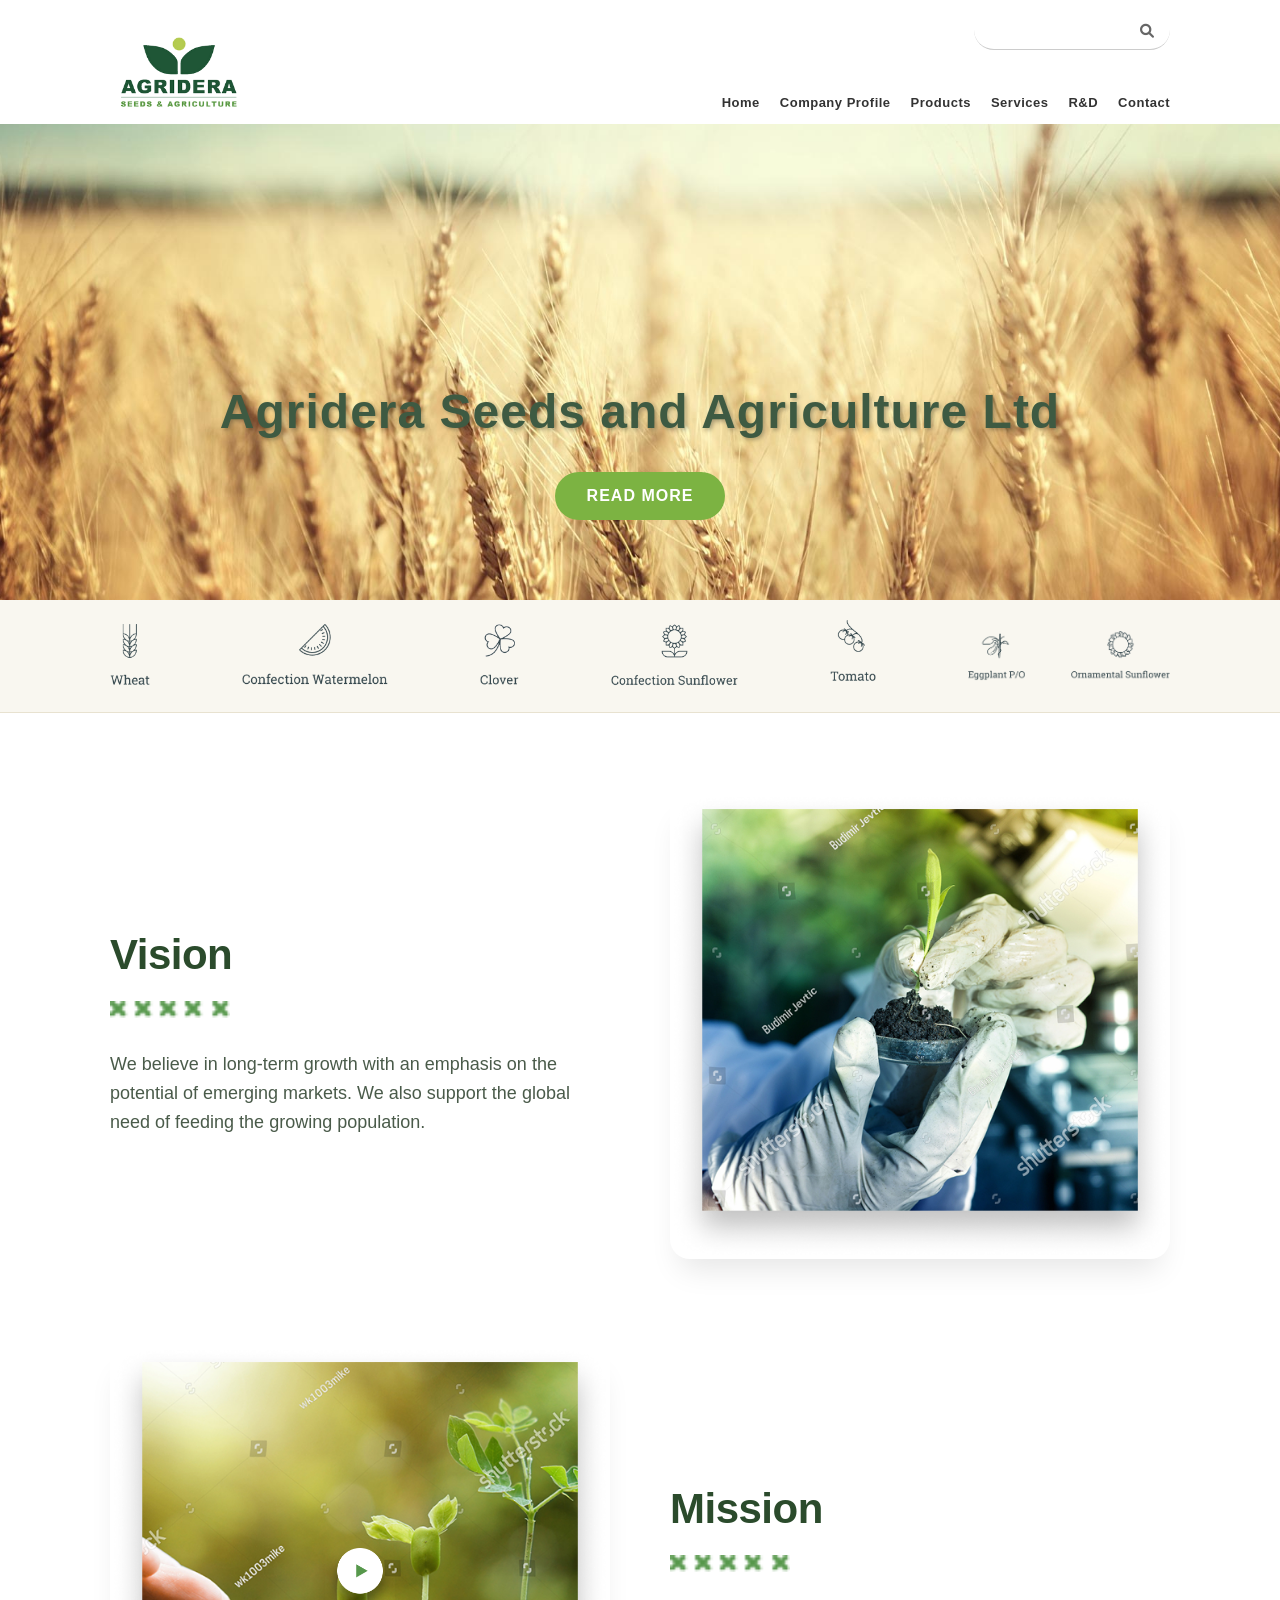
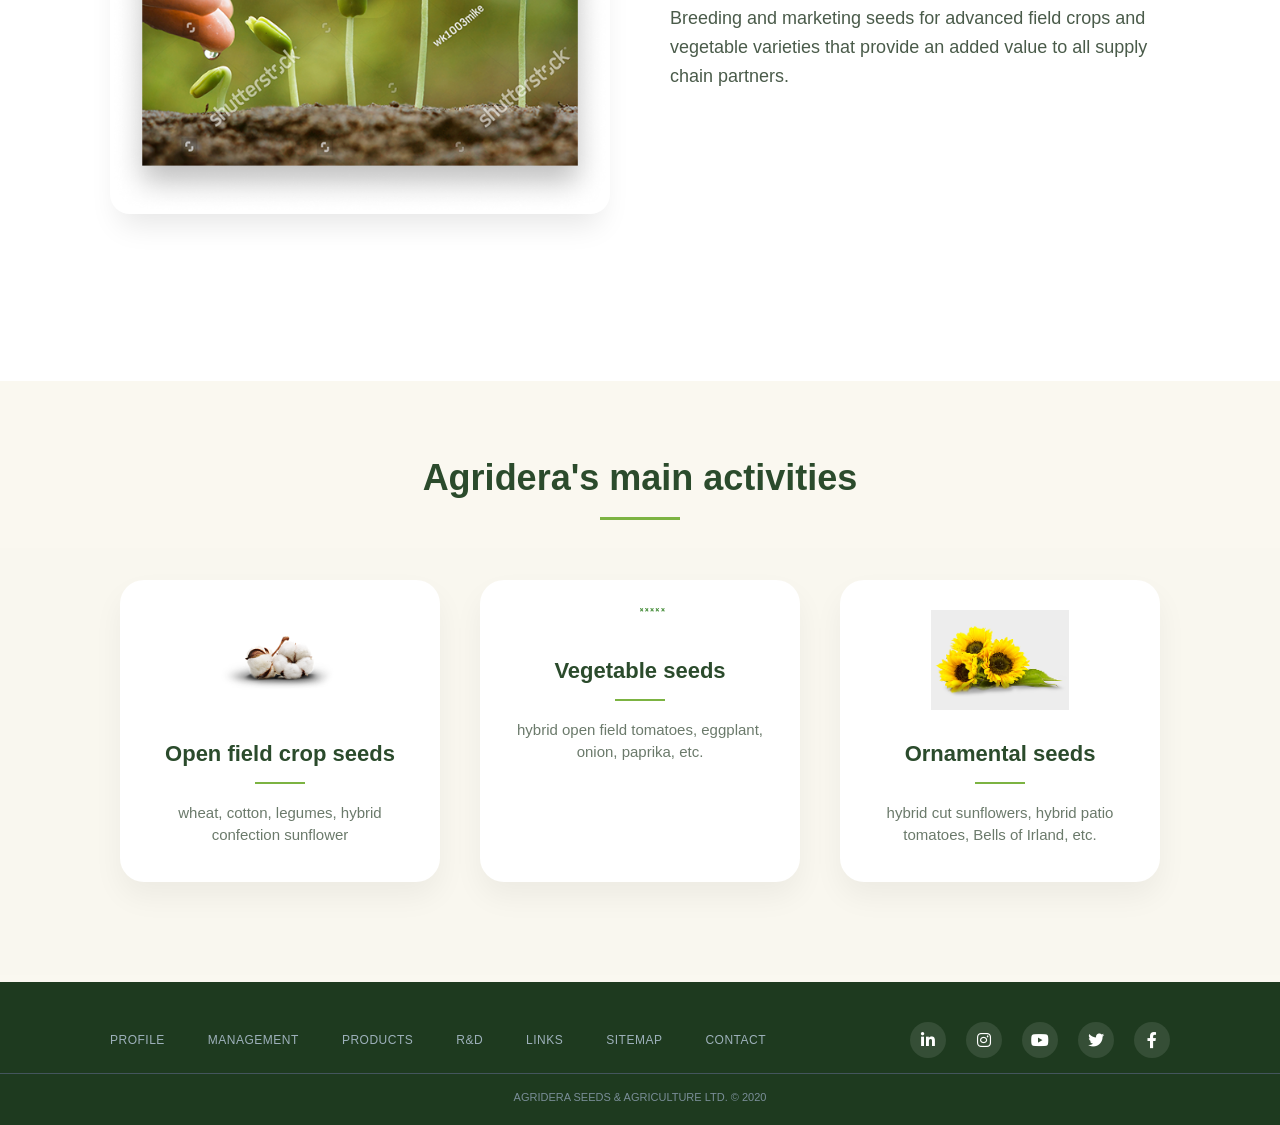
==== commit a8fd8581: "Add files via upload" ====
--- a/index.html
+++ b/index.html
@@ -7,8 +7,11 @@
     <link rel="stylesheet" href="style.css"> 
     <link rel="stylesheet" href="responsive.css">
     <link rel="stylesheet" href="https://cdnjs.cloudflare.com/ajax/libs/font-awesome/6.0.0/css/all.min.css"> 
+    <script src="https://cdn.jsdelivr.net/npm/vue@2/dist/vue.js"></script>
+<script src="main.js" defer></script>
 </head> 
 <body> 
+    <div id="app">
  
     <section class="hero" style="background-image: url('hero-bg.jpg');"> 
         <header class="header" style="background: white; padding: 10px 0;"> 
@@ -97,7 +100,7 @@
                 <div class="activity-card">
                     <div class="img-wrapper tomato-wrapper"> 
                         <div class="small-stars"><img src="stars.png" alt=""></div> 
-                        <a href="./tomato.html"><img src="a2.png" alt=""></a>
+                        <a href="./tomato.html"><img src="p1.jpg" alt=""></a>
                     </div> 
                     <h3>Vegetable seeds</h3> 
                     <div class="green-line-small"></div> 
@@ -138,5 +141,6 @@
             <div class="container"><p>AGRIDERA SEEDS & AGRICULTURE LTD. © 2020</p></div> 
         </div> 
     </footer> 
+    </div>
 </body> 
 </html>
--- a/style.css
+++ b/style.css
@@ -545,9 +545,9 @@
 
 .tomato-hero-img {
     width: 100%;
-    height: auto;
+    max-height:500px;
     display: block;
-    border-top: 4px solid #3498db;
+  object-fit: cover;
 }
 
 .tomato-main-content {
@@ -1046,4 +1046,12 @@
     padding-top: 15px;
     font-size: 11px;
     color: #7a8e98;
+}
+/* Фикс для одинакового размера картинок груш */
+.tomato-product-item img {
+    width: 100%;       /* Растягиваем на всю ширину карточки */
+    height: 250px;      /* Задаем фиксированную высоту (можешь поменять под себя) */
+    object-fit: cover;  /* Самое важное: картинка обрезается и заполняет блок, не растягиваясь уродливо */
+    object-position: center; /* Центрируем грушу в кадре */
+    display: block;
 }
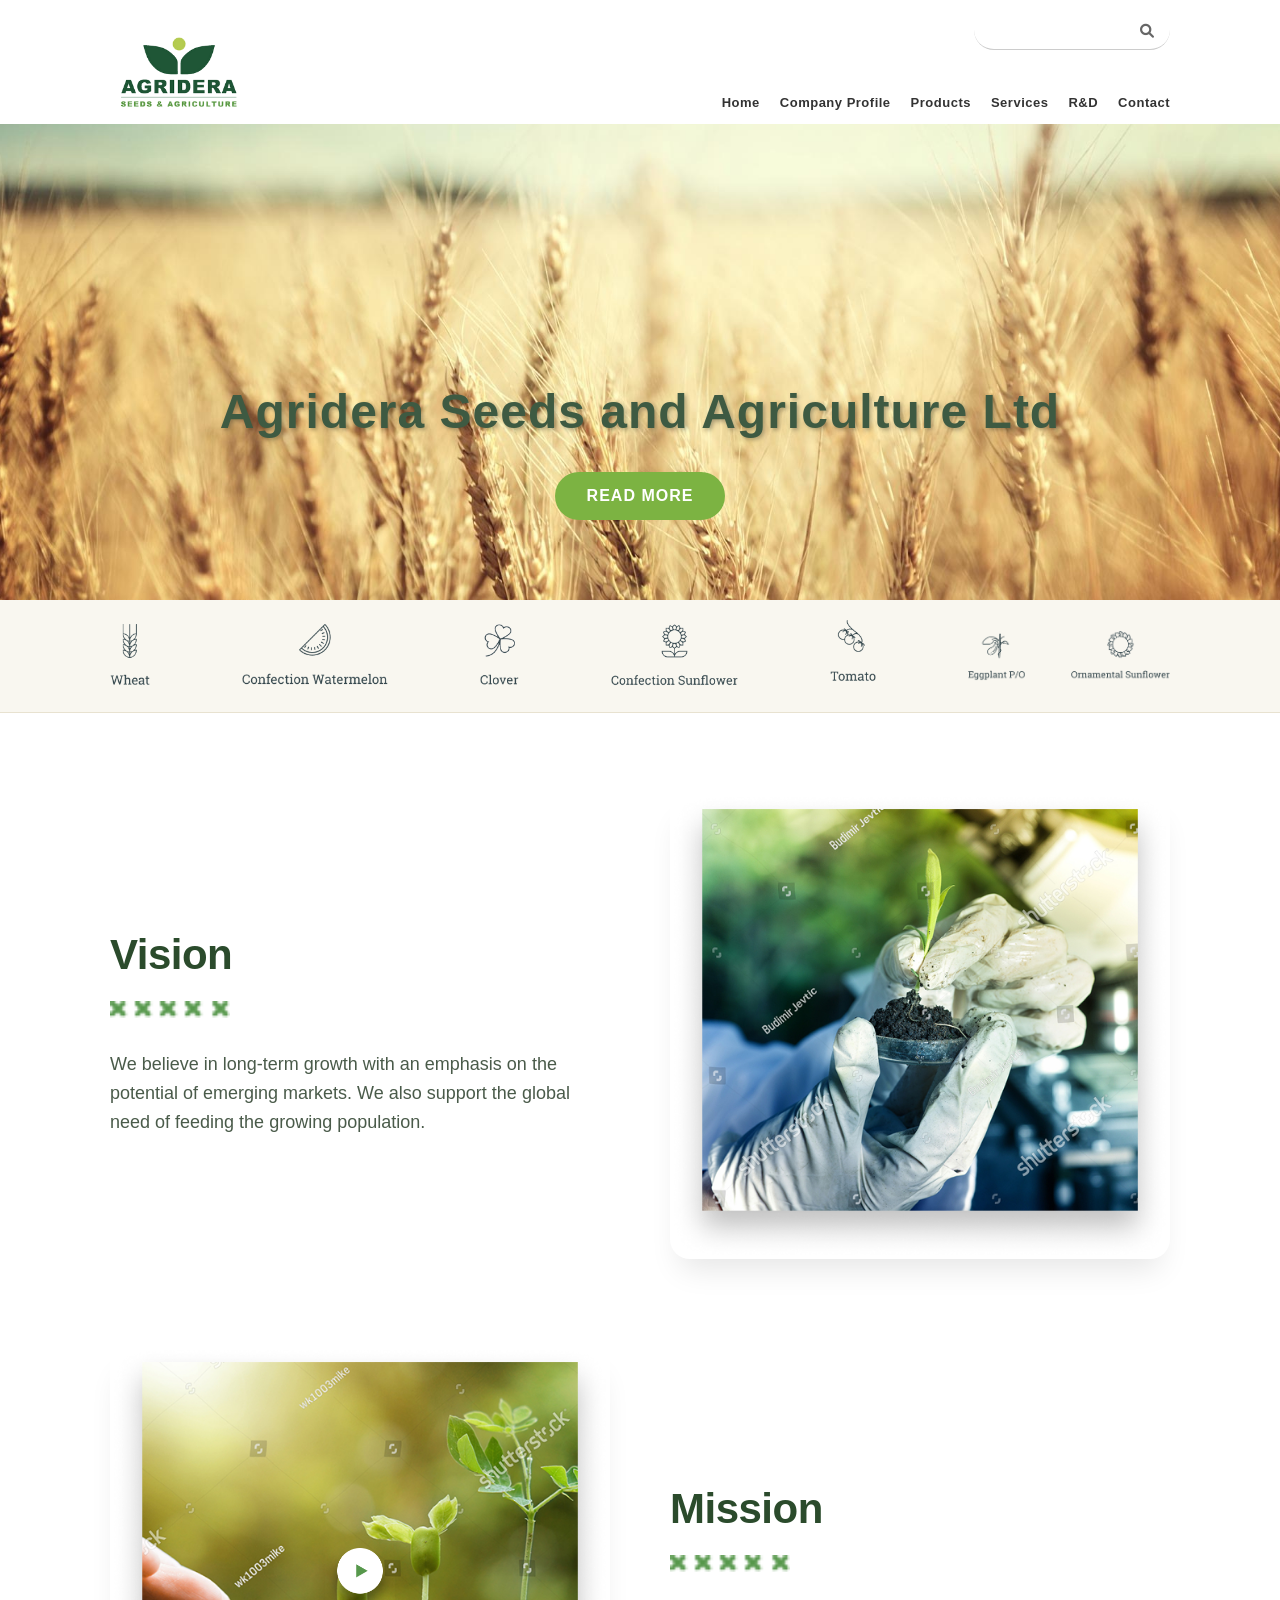
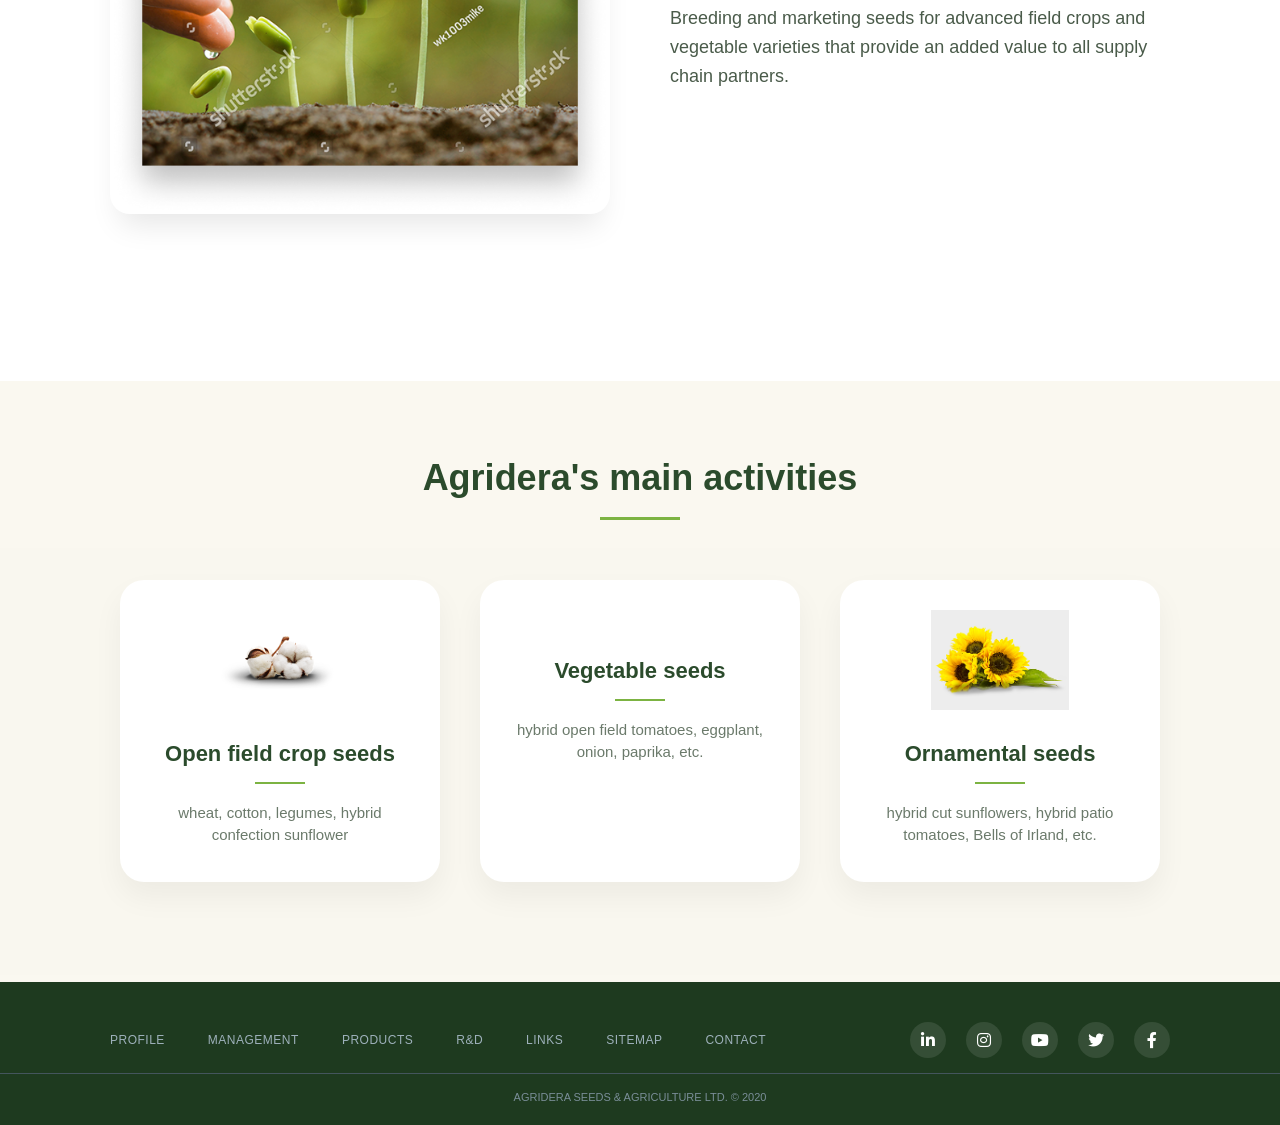
==== commit 716a4918: "Add files via upload" ====
--- a/index.html
+++ b/index.html
@@ -99,7 +99,7 @@
                 </div> 
                 <div class="activity-card">
                     <div class="img-wrapper tomato-wrapper"> 
-                        <div class="small-stars"><img src="stars.png" alt=""></div> 
+                        
                         <a href="./tomato.html"><img src="p1.jpg" alt=""></a>
                     </div> 
                     <h3>Vegetable seeds</h3> 
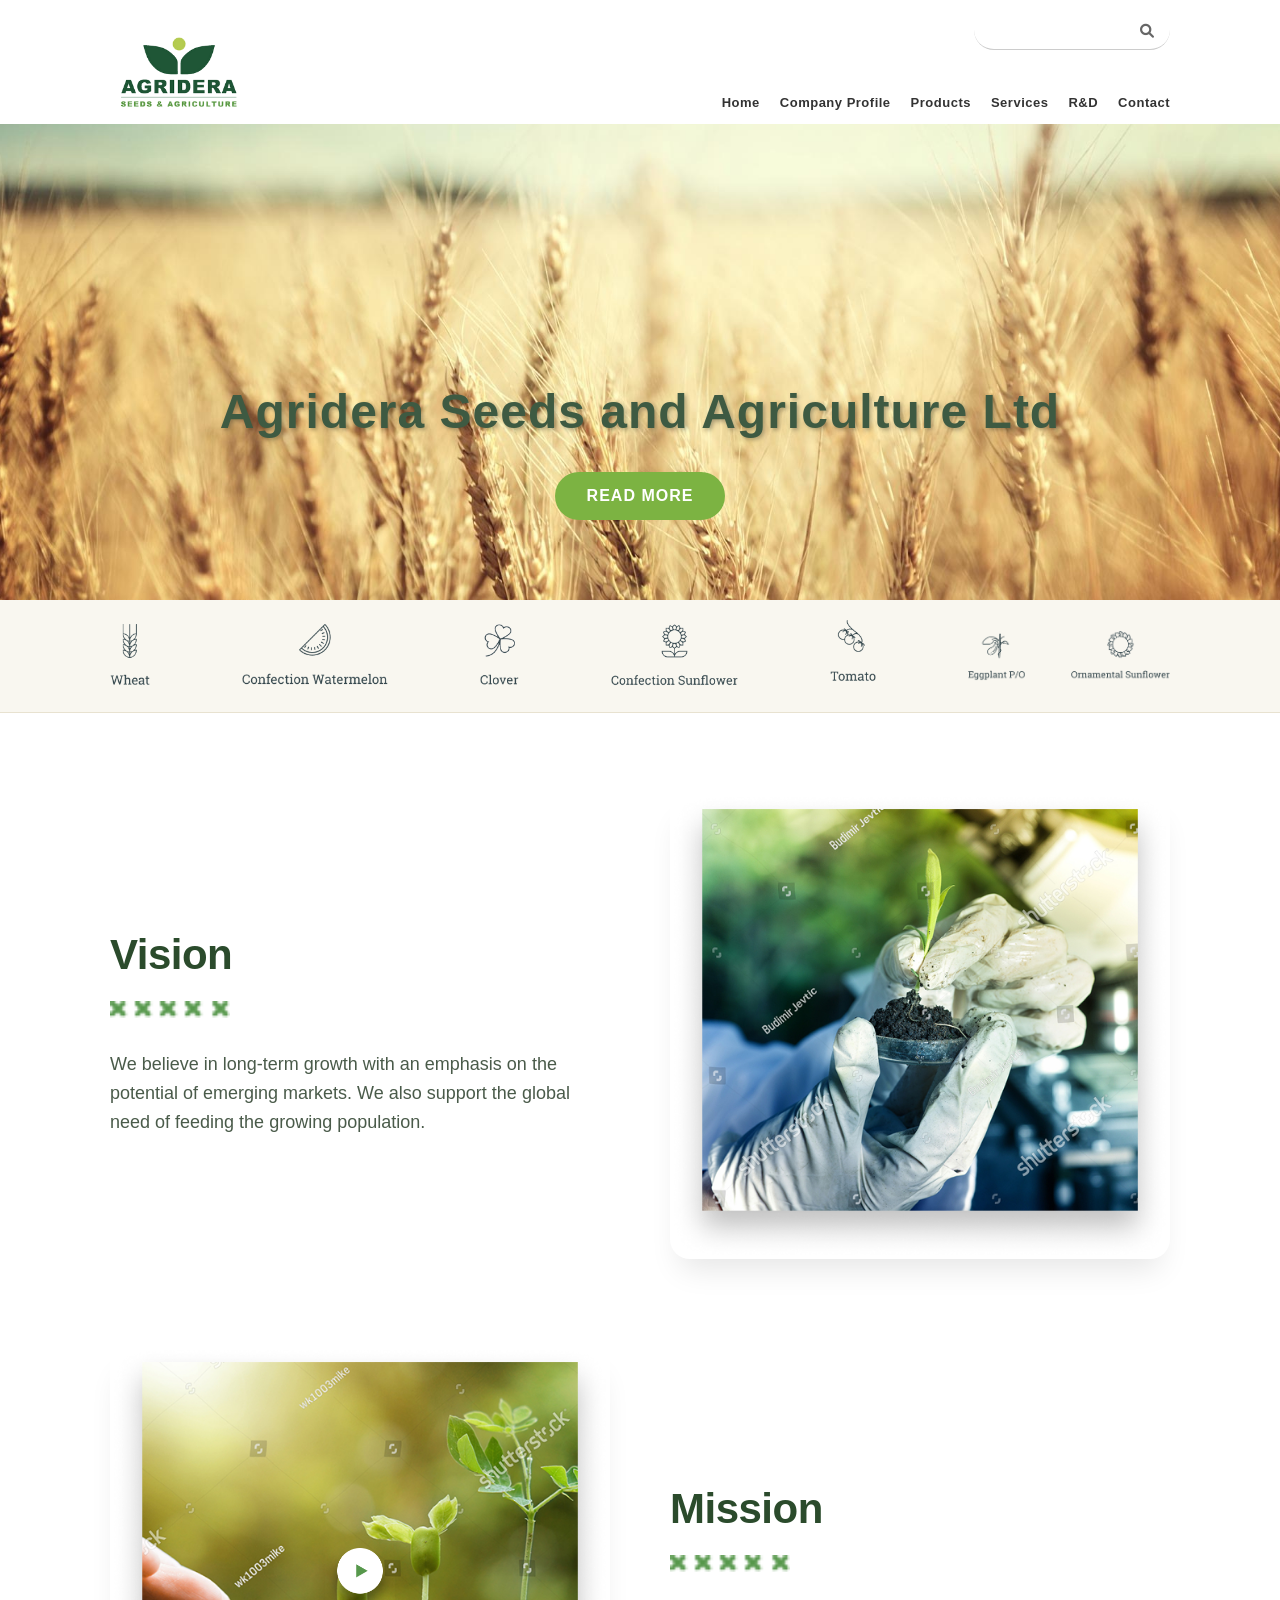
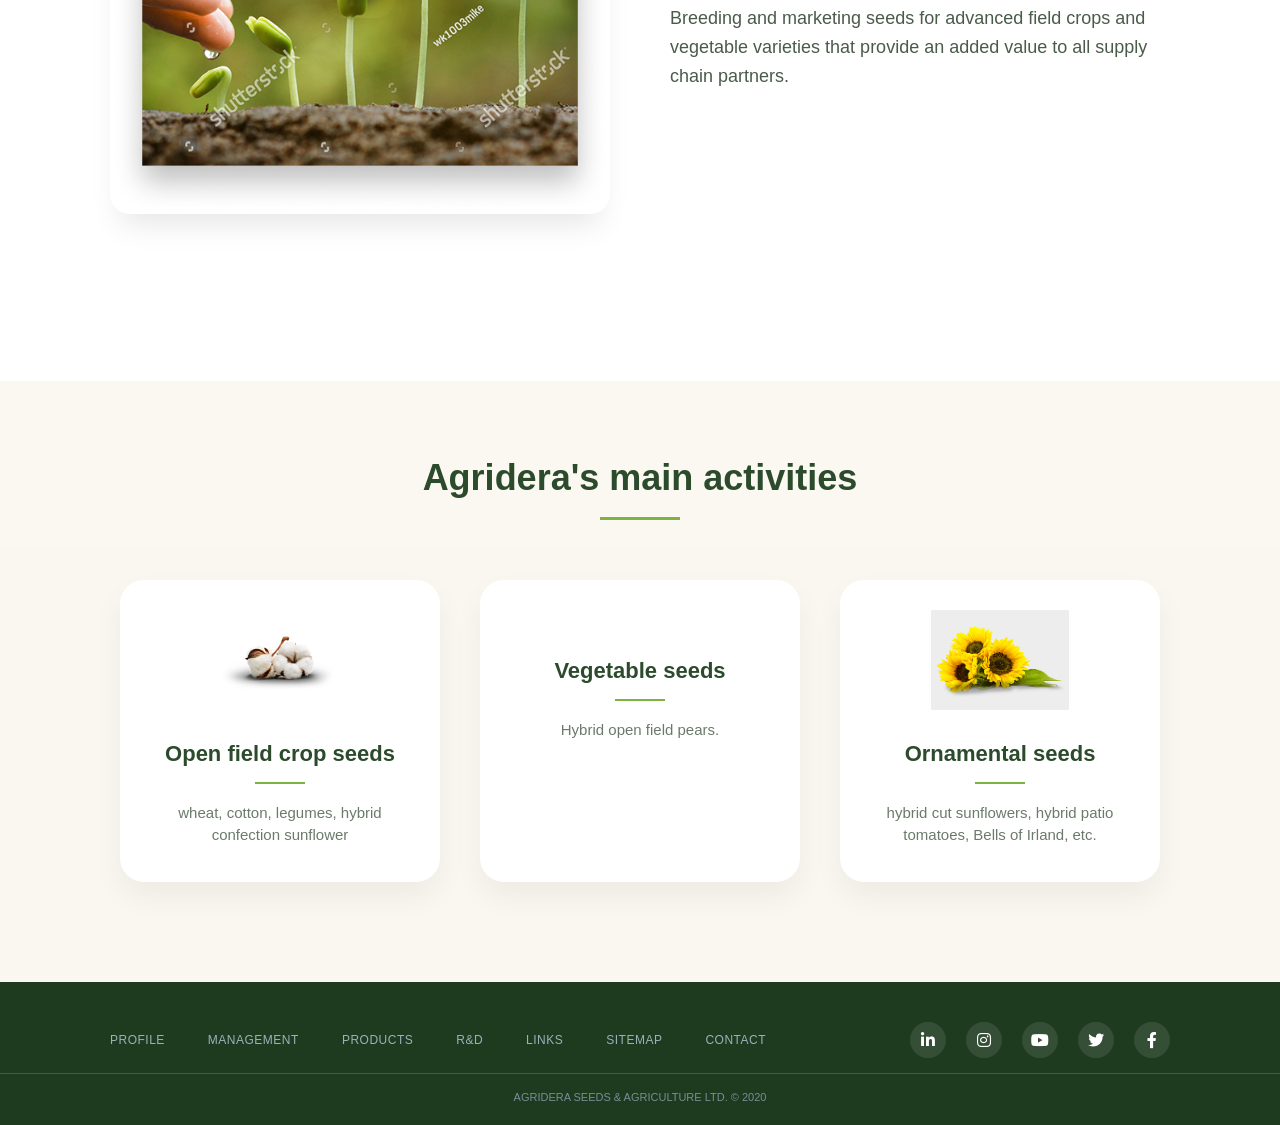
==== commit 1fe46fed: "Add files via upload" ====
--- a/index.html
+++ b/index.html
@@ -104,7 +104,7 @@
                     </div> 
                     <h3>Vegetable seeds</h3> 
                     <div class="green-line-small"></div> 
-                    <p>hybrid open field tomatoes, eggplant, onion, paprika, etc.</p> 
+                    <p>Hybrid open field pears.</p> 
                 </div> 
                 <div class="activity-card"> 
                     <div class="img-wrapper"><img src="a3.png" alt=""></div> 
